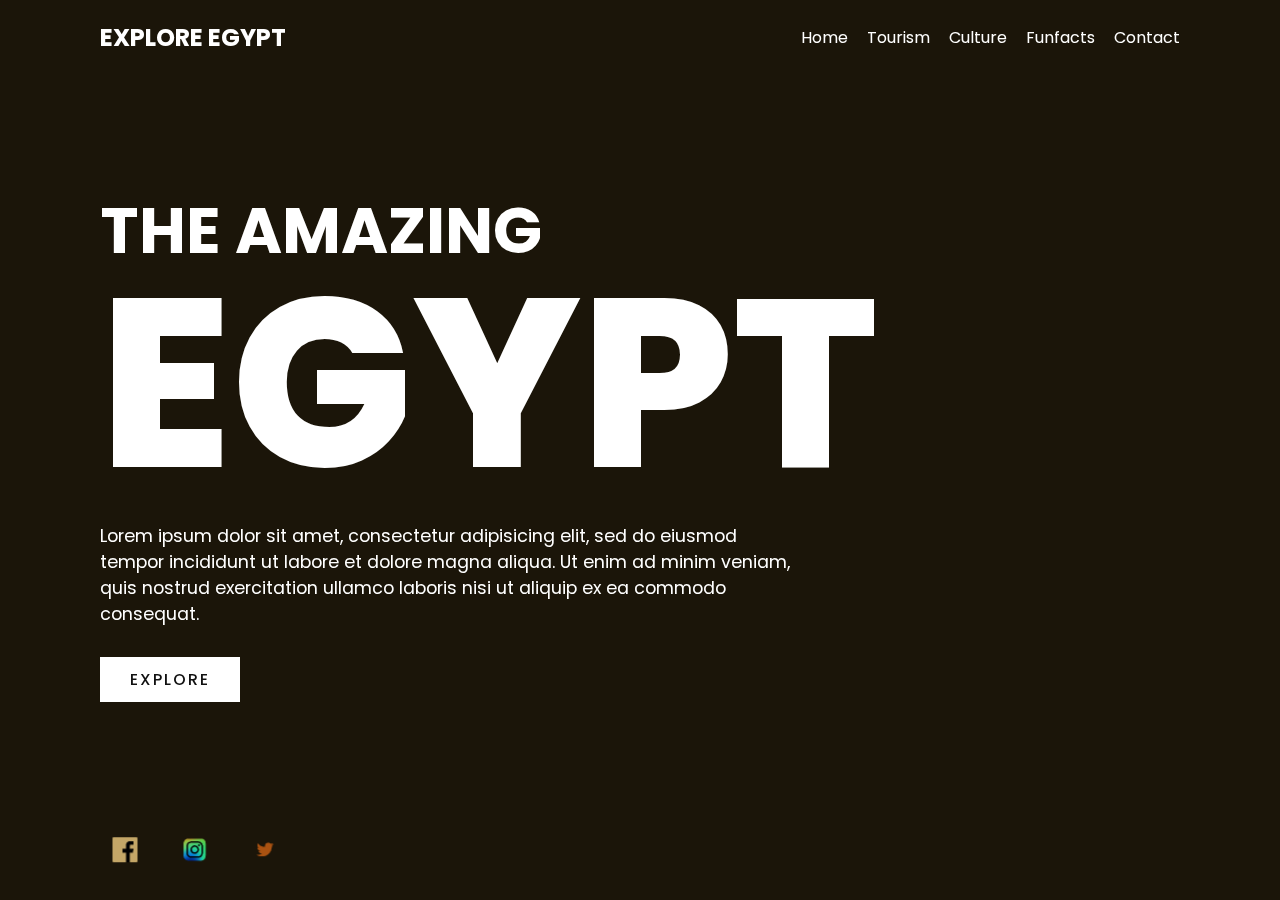
==== index.html @ c0335473 "Merge branch 'main' of https://github.com/Rikerz08/Country-Attraction-Website" ====
<!DOCTYPE html>
<html lang="en">
  <head>
    <meta charset="UTF-8" />
    <meta http-equiv="X-UA-Compatible" content="IE=edge" />
    <meta name="viewport" content="width=device-width, initial-scale=1.0" />
    <link rel="stylesheet" href="indexStyle.css" />
    <link rel="preconnect" href="https://fonts.googleapis.com" />
    <link rel="preconnect" href="https://fonts.gstatic.com" crossorigin />
    <link
      href="https://fonts.googleapis.com/css2?family=Poppins:wght@200;300;400;500;600;700;800&display=swap"
      rel="stylesheet"
    />
    <title>Explore Egypt</title>
  </head>
  <body>
    <section class="showcase">
      <header>
        <h2 class="logo">Explore Egypt</h2>
        <div class="container">
          <div class="navbar">
            <nav>
              <ul>
                <li><a href="index.html">Home</a></li>
                <li><a href="tourism.html">Tourism</a></li>
                <li><a href="culture.html">Culture</a></li>
                <li><a href="funfacts.html">Funfacts</a></li>
                <li><a href="contact.html" target="_blank">Contact</a></li>
              </ul>
            </nav>
          </div>
        </div>
      </header>
      <video src="videos/index video.mp4" muted loop autoplay></video>
      <div class="overlay"></div>
      <div class="text">
        <h3>The Amazing</h3>
        <h2>EGYPT</h2>
        <p>
          Lorem ipsum dolor sit amet, consectetur adipisicing elit, sed do
          eiusmod tempor incididunt ut labore et dolore magna aliqua. Ut enim ad
          minim veniam, quis nostrud exercitation ullamco laboris nisi ut
          aliquip ex ea commodo consequat.
        </p>
        <a href="culture.html">Explore</a>
      </div>
      <ul class="social">
        <li>
          <a href="#"><img src="images/Fb_logo.png" /></a>
        </li>
        <li>
          <a href="#"><img src="images/insta_logo.png" /></a>
        </li>
        <li>
          <a href="#"><img src="images/twitter_logo.png" /></a>
        </li>
      </ul>
    </section>
  </body>
</html>
---- indexStyle.css ----
* {
  margin: 0;
  padding: 0;
  box-sizing: border-box;
  font-family: "Poppins", sans-serif;
}
header {
  position: absolute;
  top: 0;
  left: 0;
  width: 100%;
  padding: 20px 100px;
  z-index: 1000;
  display: flex;
  justify-content: space-between;
  align-items: center;
}
header .logo {
  color: #fff;
  text-transform: uppercase;
  cursor: pointer;
}
.showcase {
  position: absolute;
  right: 0;
  width: 100%;
  min-height: 100vh;
  padding: 100px;
  /* padding-top: 130px; */
  display: flex;
  justify-content: space-between;
  align-items: center;
  background: #111;
  transition: 0.5s;
  z-index: 2;
}
.showcase.active {
  right: 300px;
}

.showcase video {
  position: absolute;
  top: 0;
  left: 0;
  width: 100%;
  height: 100%;
  object-fit: cover;
  opacity: 0.8;
}
.overlay {
  position: absolute;
  top: 0;
  left: 0;
  width: 100%;
  height: 100%;
  background: #c59c42;
  mix-blend-mode: overlay;
}
.text {
  position: relative;
  z-index: 10;
}

.text h2 {
  font-size: 15em;
  font-weight: 800;
  color: #fff;
  line-height: 1em;
  text-transform: uppercase;
}
.text h3 {
  font-size: 4em;
  font-weight: 700;
  color: #fff;
  line-height: 1em;
  text-transform: uppercase;
}
.text p {
  font-size: 1.1em;
  color: #fff;
  margin: 20px 0;
  font-weight: 400;
  max-width: 700px;
}
.text a {
  display: inline-block;
  font-size: 1em;
  background: #fff;
  padding: 10px 30px;
  text-transform: uppercase;
  text-decoration: none;
  font-weight: 500;
  margin-top: 10px;
  color: #111;
  letter-spacing: 2px;
  transition: 0.2s;
}
.text a:hover {
  letter-spacing: 6px;
}
.social {
  position: absolute;
  z-index: 10;
  bottom: 20px;
  display: flex;
  justify-content: center;
  align-items: center;
}
.social li {
  list-style: none;
}
.social li a {
  display: inline-block;
  margin-right: 20px;
  filter: invert(1);
  transform: scale(0.5);
  transition: 0.5s;
}
.social li a:hover {
  transform: scale(0.5) translateY(-15px);
}
.menu {
  position: absolute;
  top: 0;
  right: 0;
  width: 300px;
  height: 100%;
  display: flex;
  justify-content: center;
  align-items: center;
}
.menu ul {
  position: relative;
}
.menu ul li {
  list-style: none;
}
.menu ul li a {
  text-decoration: none;
  font-size: 24px;
  color: #111;
}
.menu ul li a:hover {
  color: #03a9f4;
}

@media (max-width: 991px) {
  .showcase,
  .showcase header {
    padding: 40px;
  }
  .text h2 {
    font-size: 3em;
  }
  .text h3 {
    font-size: 2em;
  }
}
.navbar {
  height: 12%;
  display: flex;
  align-items: center;
}

nav {
  flex: 1;
  text-align: right;
}
nav ul li {
  list-style: none;
  display: inline-block;
  margin-left: 15px;
}
nav ul li a {
  display: inline-block;
  color: #fff;
  text-decoration: none;
  cursor: pointer;
  transition: 0.5s;
}
nav ul li a:hover {
  transform: scale(1.2) translateY(0px);
}
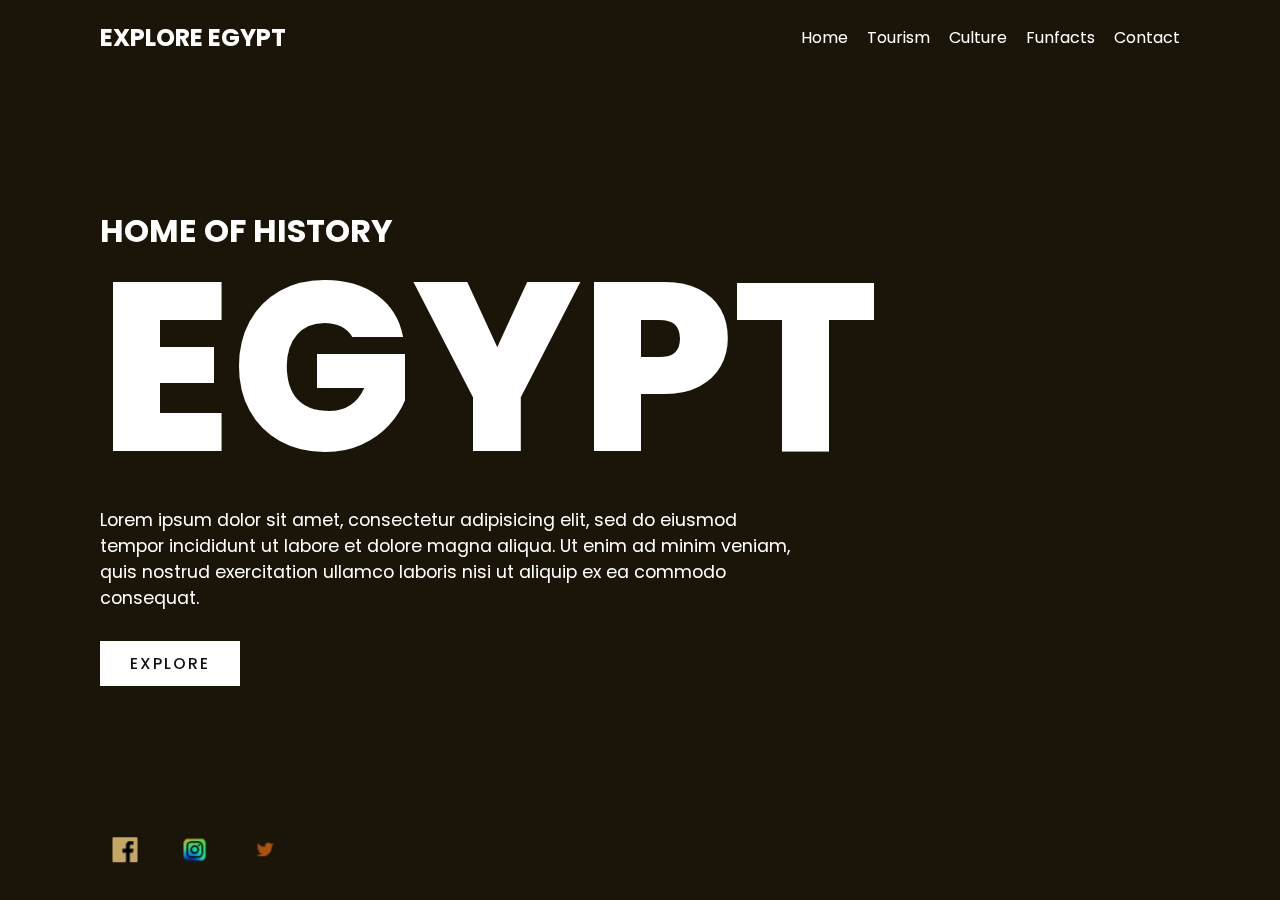
==== commit bf237651: "updated files" ====
--- a/index.html
+++ b/index.html
@@ -34,7 +34,7 @@
       <video src="videos/index video.mp4" muted loop autoplay></video>
       <div class="overlay"></div>
       <div class="text">
-        <h3>The Amazing</h3>
+        <h3>Home of History</h3>
         <h2>EGYPT</h2>
         <p>
           Lorem ipsum dolor sit amet, consectetur adipisicing elit, sed do
--- a/indexStyle.css
+++ b/indexStyle.css
@@ -69,7 +69,8 @@
   text-transform: uppercase;
 }
 .text h3 {
-  font-size: 4em;
+  padding-left: 100;
+  font-size: 2em;
   font-weight: 700;
   color: #fff;
   line-height: 1em;
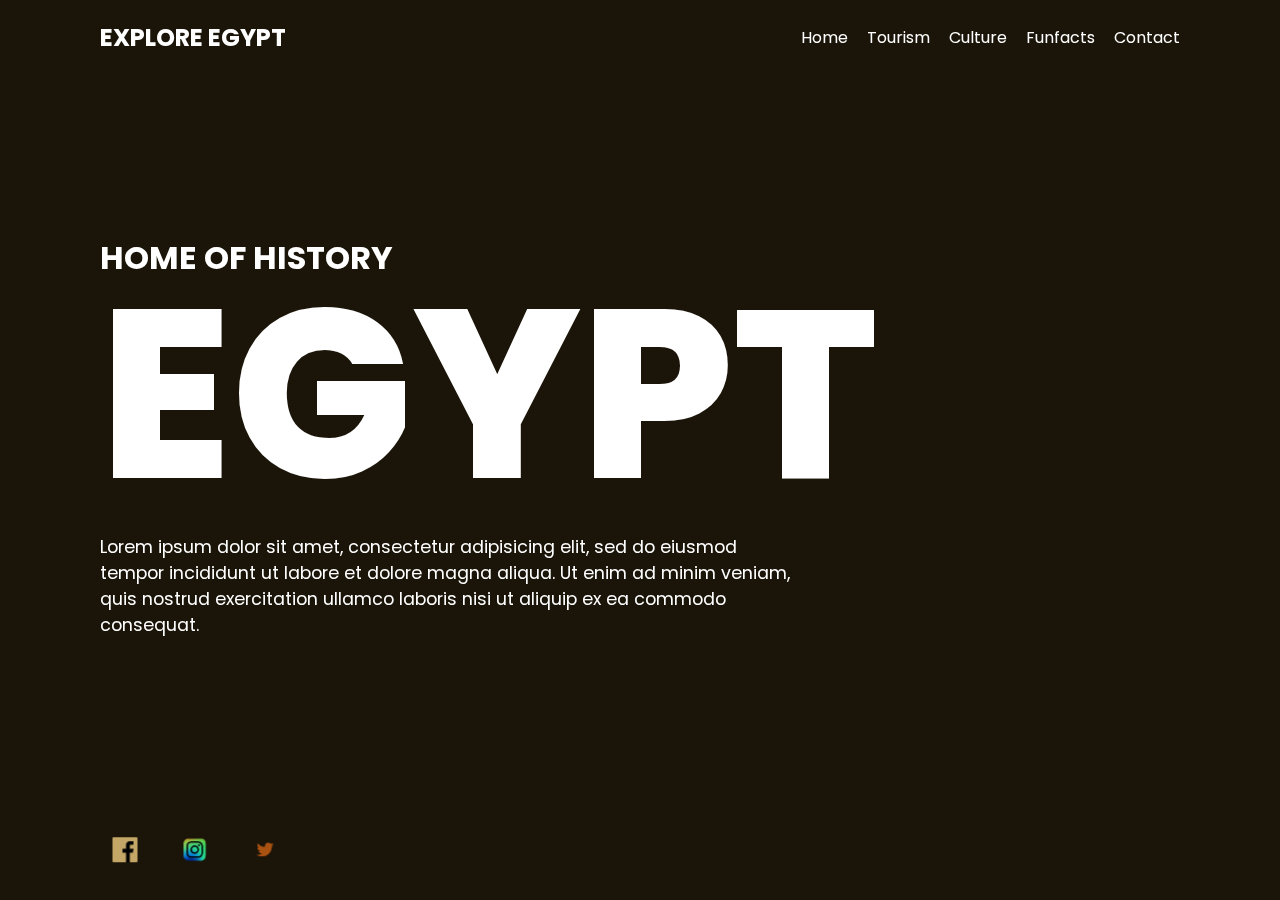
==== commit 15236820: "New commit: arranged" ====
--- a/index.html
+++ b/index.html
@@ -42,7 +42,6 @@
           minim veniam, quis nostrud exercitation ullamco laboris nisi ut
           aliquip ex ea commodo consequat.
         </p>
-        <a href="culture.html">Explore</a>
       </div>
       <ul class="social">
         <li>
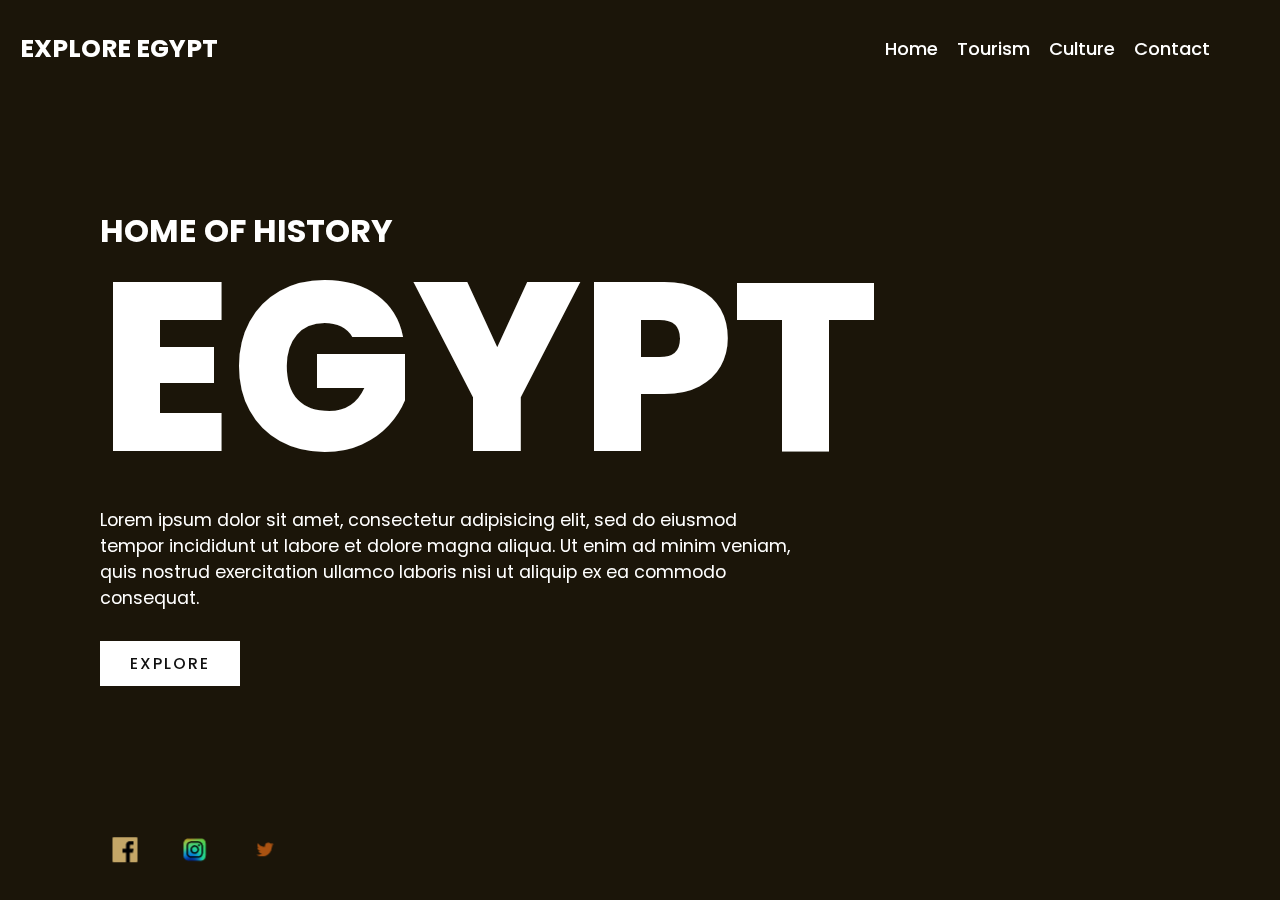
==== commit 90a8c35b: "removed funfacts; tourism almost done, header nlng" ====
--- a/index.html
+++ b/index.html
@@ -24,7 +24,6 @@
                 <li><a href="index.html">Home</a></li>
                 <li><a href="tourism.html">Tourism</a></li>
                 <li><a href="culture.html">Culture</a></li>
-                <li><a href="funfacts.html">Funfacts</a></li>
                 <li><a href="contact.html" target="_blank">Contact</a></li>
               </ul>
             </nav>
@@ -42,6 +41,7 @@
           minim veniam, quis nostrud exercitation ullamco laboris nisi ut
           aliquip ex ea commodo consequat.
         </p>
+        <a href="tourism.html">Explore</a>
       </div>
       <ul class="social">
         <li>
--- a/indexStyle.css
+++ b/indexStyle.css
@@ -9,13 +9,17 @@
   top: 0;
   left: 0;
   width: 100%;
-  padding: 20px 100px;
+  height: 97px;
+  padding: 20px 20px;
   z-index: 1000;
   display: flex;
   justify-content: space-between;
   align-items: center;
 }
-header .logo {
+.logo {
+  font-family: "Poppins", sans-serif;
+  font-size: 25px;
+  font-weight: 700;
   color: #fff;
   text-transform: uppercase;
   cursor: pointer;
@@ -26,7 +30,6 @@
   width: 100%;
   min-height: 100vh;
   padding: 100px;
-  /* padding-top: 130px; */
   display: flex;
   justify-content: space-between;
   align-items: center;
@@ -163,9 +166,30 @@
   align-items: center;
 }
 
+/* nav {
+  flex: 1;
+  text-align: right;
+}
+nav ul li {
+  list-style: none;
+  display: inline-block;
+  margin-left: 15px;
+}
+nav ul li a {
+  display: inline-block;
+  color: #fff;
+  text-decoration: none;
+  cursor: pointer;
+  transition: 0.5s;
+}
+nav ul li a:hover {
+  transform: scale(1.2) translateY(0px);
+} */
+
 nav {
   flex: 1;
   text-align: right;
+  padding-right: 50px;
 }
 nav ul li {
   list-style: none;
@@ -174,10 +198,13 @@
 }
 nav ul li a {
   display: inline-block;
-  color: #fff;
+  color: white;
   text-decoration: none;
   cursor: pointer;
   transition: 0.5s;
+  font-family: "Poppins", sans-serif;
+  font-size: 18px;
+  font-weight: 500;
 }
 nav ul li a:hover {
   transform: scale(1.2) translateY(0px);
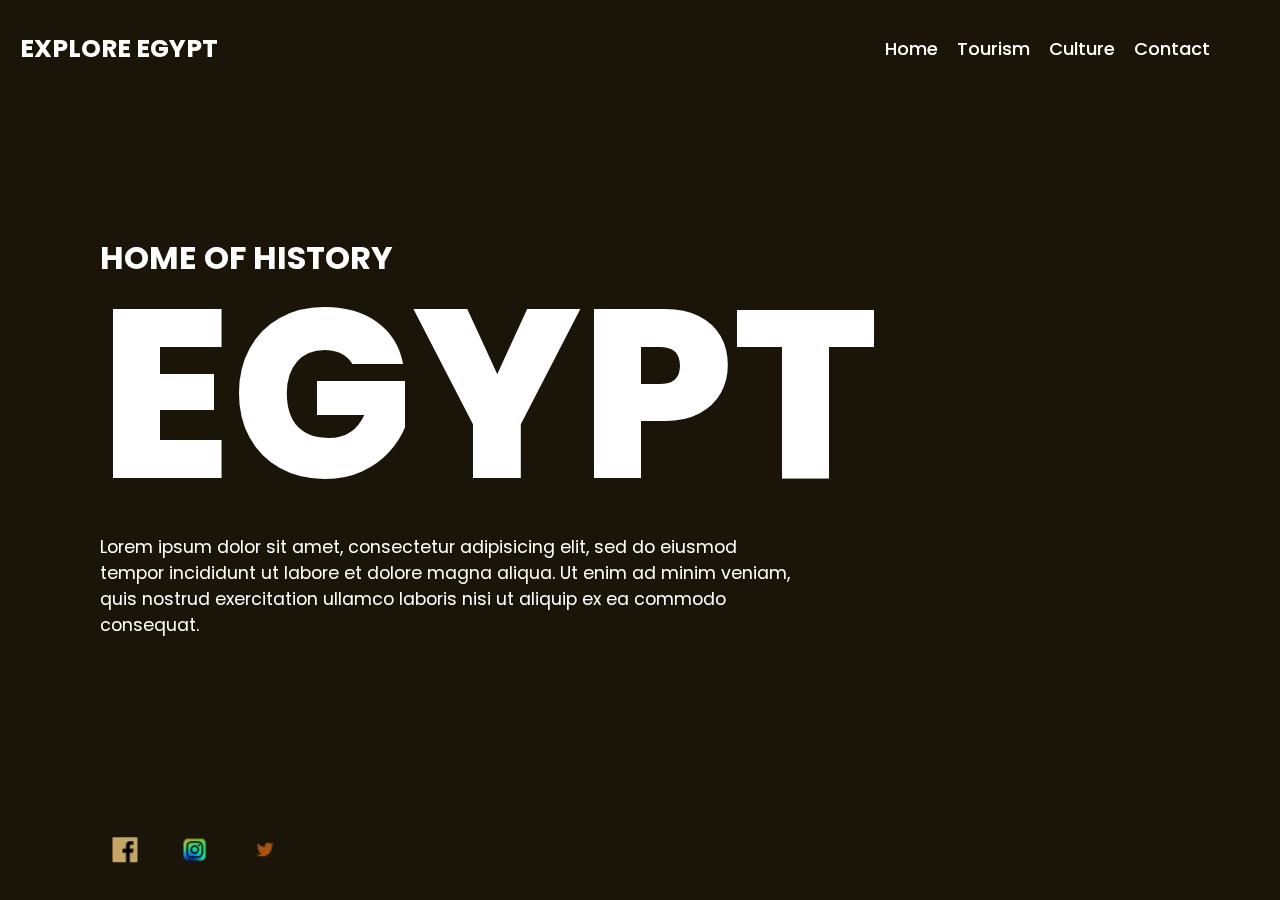
==== commit a019dc91: "Merge branch 'main' of https://github.com/Rikerz08/Country-Attraction-Website" ====
--- a/index.html
+++ b/index.html
@@ -41,7 +41,6 @@
           minim veniam, quis nostrud exercitation ullamco laboris nisi ut
           aliquip ex ea commodo consequat.
         </p>
-        <a href="tourism.html">Explore</a>
       </div>
       <ul class="social">
         <li>
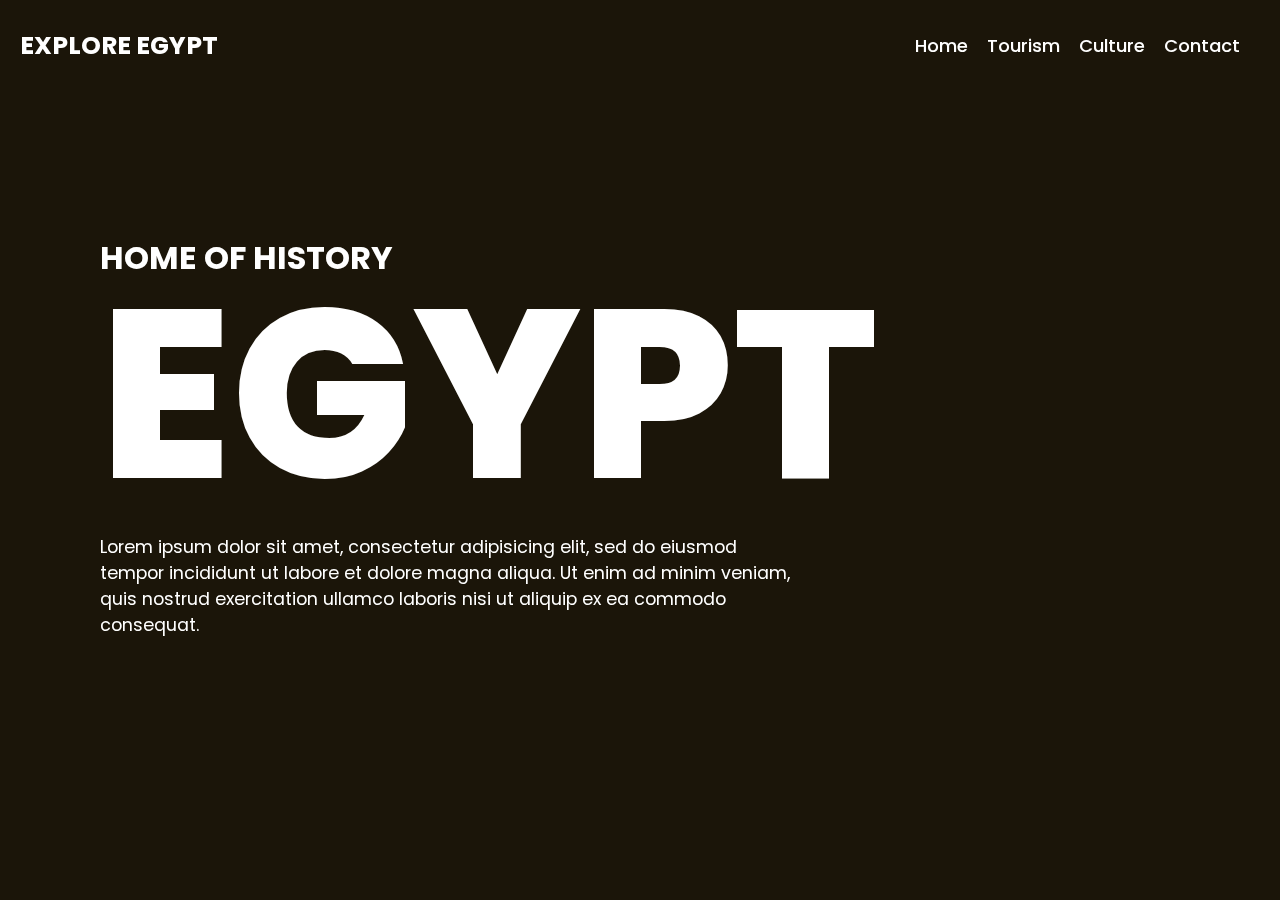
==== commit e7e6e647: "final" ====
--- a/index.html
+++ b/index.html
@@ -42,17 +42,6 @@
           aliquip ex ea commodo consequat.
         </p>
       </div>
-      <ul class="social">
-        <li>
-          <a href="#"><img src="images/Fb_logo.png" /></a>
-        </li>
-        <li>
-          <a href="#"><img src="images/insta_logo.png" /></a>
-        </li>
-        <li>
-          <a href="#"><img src="images/twitter_logo.png" /></a>
-        </li>
-      </ul>
     </section>
   </body>
 </html>
--- a/indexStyle.css
+++ b/indexStyle.css
@@ -23,6 +23,7 @@
   color: #fff;
   text-transform: uppercase;
   cursor: pointer;
+  padding-bottom: 5px;
 }
 .showcase {
   position: absolute;
@@ -102,27 +103,7 @@
 .text a:hover {
   letter-spacing: 6px;
 }
-.social {
-  position: absolute;
-  z-index: 10;
-  bottom: 20px;
-  display: flex;
-  justify-content: center;
-  align-items: center;
-}
-.social li {
-  list-style: none;
-}
-.social li a {
-  display: inline-block;
-  margin-right: 20px;
-  filter: invert(1);
-  transform: scale(0.5);
-  transition: 0.5s;
-}
-.social li a:hover {
-  transform: scale(0.5) translateY(-15px);
-}
+
 .menu {
   position: absolute;
   top: 0;
@@ -148,48 +129,11 @@
   color: #03a9f4;
 }
 
-@media (max-width: 991px) {
-  .showcase,
-  .showcase header {
-    padding: 40px;
-  }
-  .text h2 {
-    font-size: 3em;
-  }
-  .text h3 {
-    font-size: 2em;
-  }
-}
-.navbar {
-  height: 12%;
-  display: flex;
-  align-items: center;
-}
-
-/* nav {
-  flex: 1;
-  text-align: right;
-}
-nav ul li {
-  list-style: none;
-  display: inline-block;
-  margin-left: 15px;
-}
-nav ul li a {
-  display: inline-block;
-  color: #fff;
-  text-decoration: none;
-  cursor: pointer;
-  transition: 0.5s;
-}
-nav ul li a:hover {
-  transform: scale(1.2) translateY(0px);
-} */
-
 nav {
   flex: 1;
   text-align: right;
-  padding-right: 50px;
+  padding-right: 20px;
+  padding-bottom: 7px;
 }
 nav ul li {
   list-style: none;
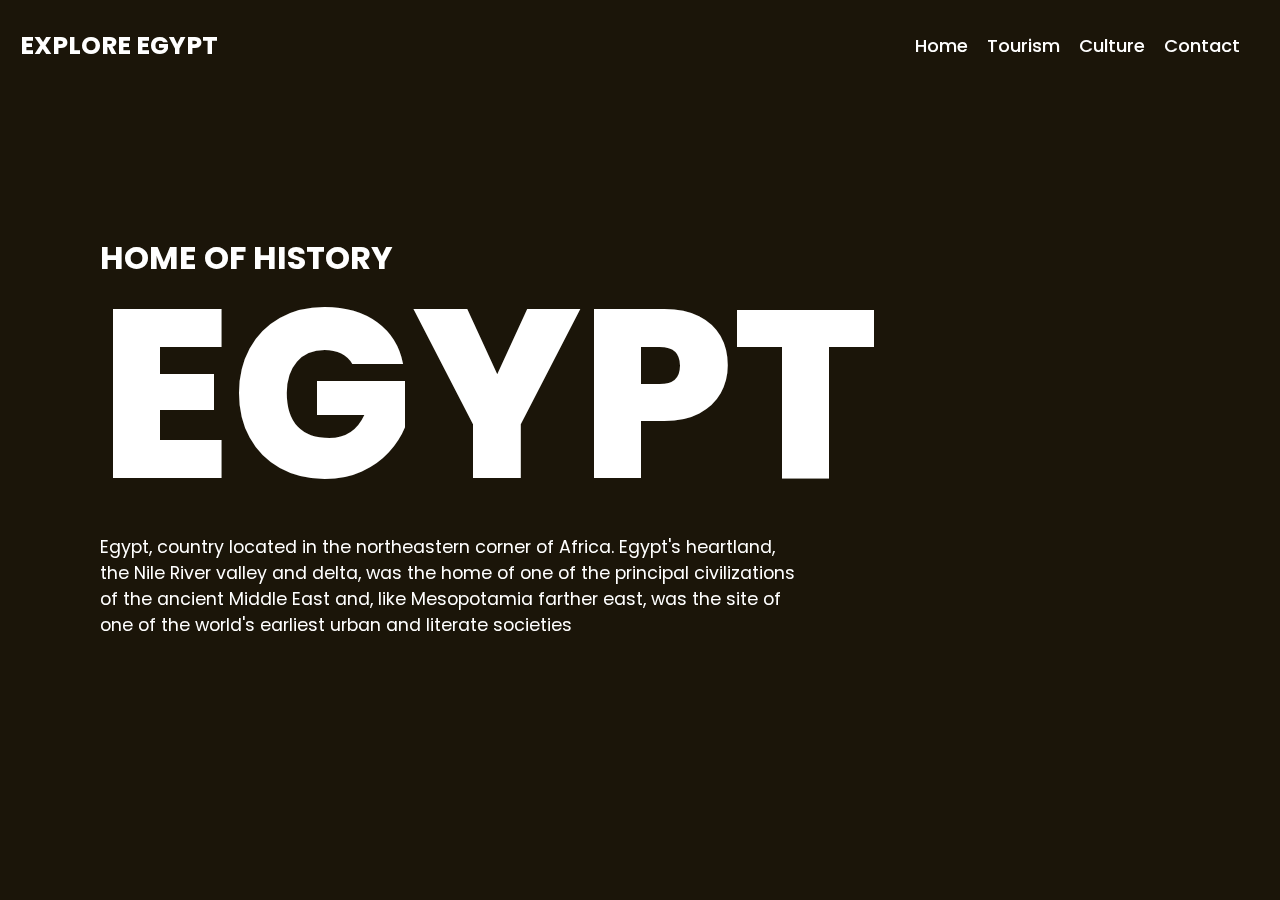
==== commit 4a4c964f: "changed index content" ====
--- a/index.html
+++ b/index.html
@@ -36,10 +36,11 @@
         <h3>Home of History</h3>
         <h2>EGYPT</h2>
         <p>
-          Lorem ipsum dolor sit amet, consectetur adipisicing elit, sed do
-          eiusmod tempor incididunt ut labore et dolore magna aliqua. Ut enim ad
-          minim veniam, quis nostrud exercitation ullamco laboris nisi ut
-          aliquip ex ea commodo consequat.
+          Egypt, country located in the northeastern corner of Africa. Egypt's
+          heartland, the Nile River valley and delta, was the home of one of the
+          principal civilizations of the ancient Middle East and, like
+          Mesopotamia farther east, was the site of one of the world's earliest
+          urban and literate societies
         </p>
       </div>
     </section>
